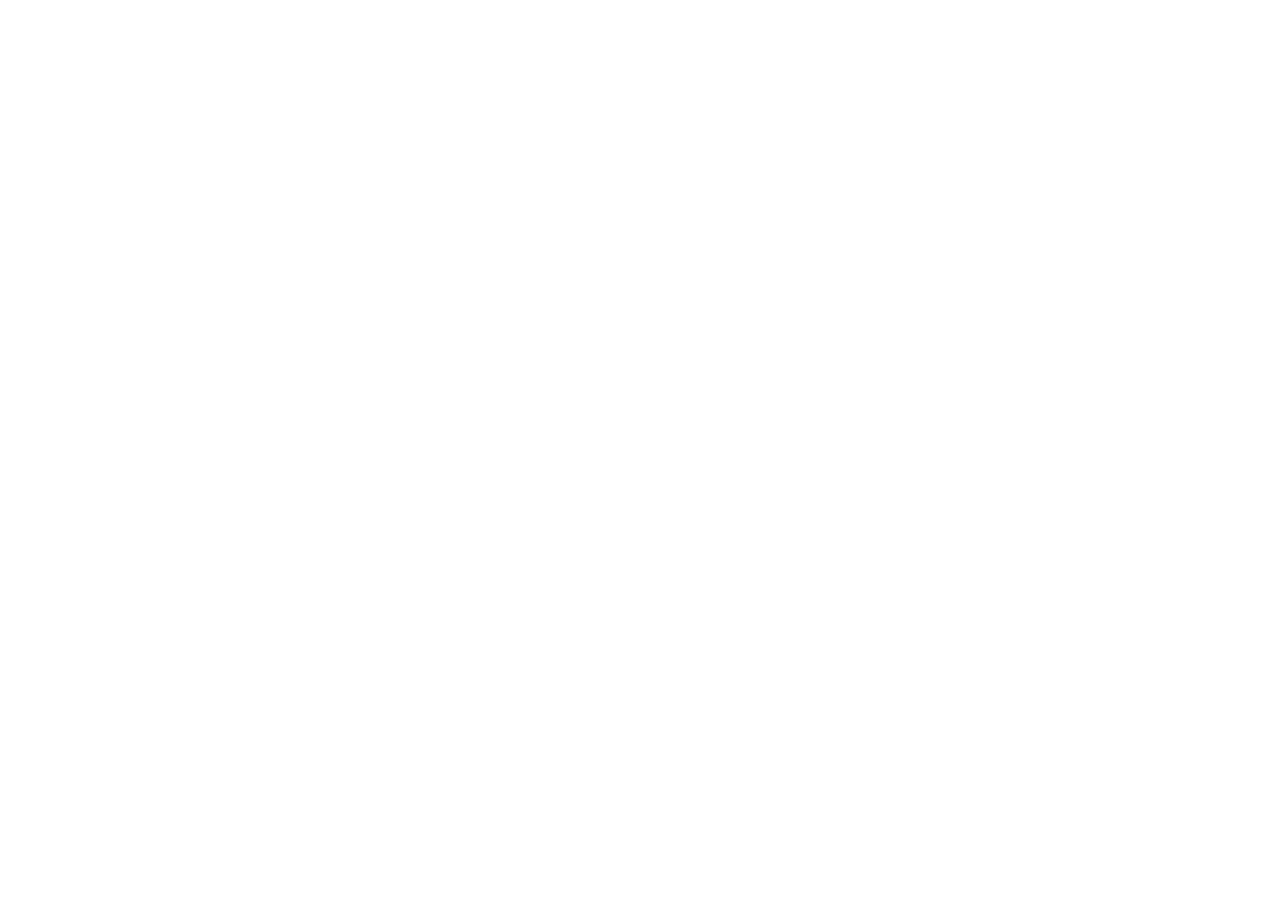
==== 03-lection1/01-button/index.html @ 627ca622 "Added task Кнопка" ====
<!DOCTYPE html>
<!-- Страница с кнопкой -->
<html lang="ru">
    <head>
        <link rel="stylesheet" href="../../assets/css/main.css">
        <link rel="stylesheet" href="./button.css">
    </head>
    <body>

    </body>
</html>
---- assets/css/main.css ----
@import '../fonts/fonts.css';

:root {
    --white: #ffffff;
    --black: #212429;
    --pink: #F784AD;
    --purple: #7048E8;
    --blue: #374FC7;
    --red: #F03D3E;
    --grey-1: #F8F9FA;
    --grey-2: #DDE2E5;
    --grey-3: #ACB5BD;
    --grey-4: #495057;

    --error: var(--red);
    --success: var(--blue);

    --primary: var(--blue);
    --secondary: var(--purple);
}

* {
    font-family: 'Roboto', sans-serif;
}
---- 03-lection1/01-button/button.css ----
/* Стилизация кнопки */
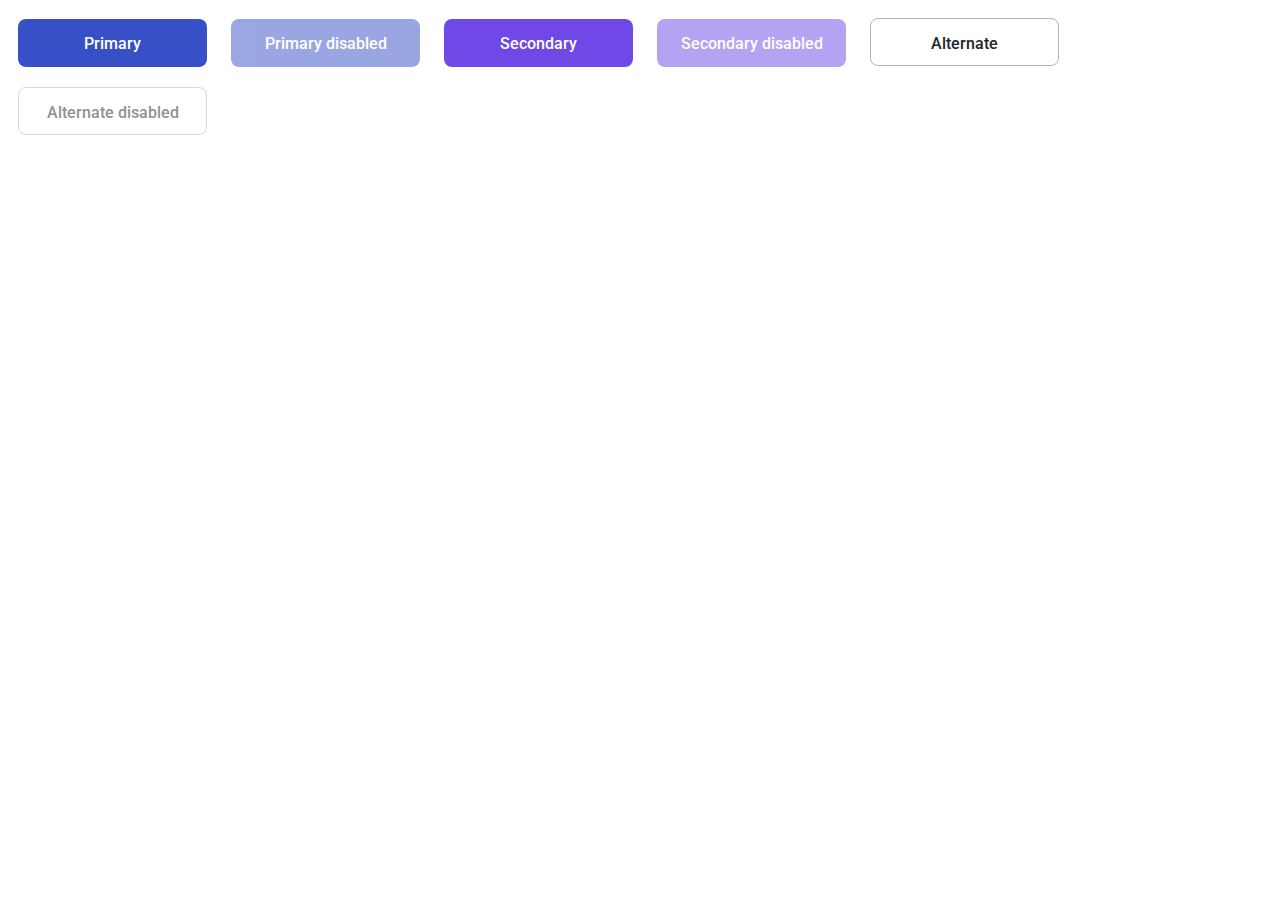
==== commit 961e59ba: "implement buttons css" ====
--- a/03-lection1/01-button/index.html
+++ b/03-lection1/01-button/index.html
@@ -2,10 +2,16 @@
 <!-- Страница с кнопкой -->
 <html lang="ru">
     <head>
+        <meta charset="utf-8">
         <link rel="stylesheet" href="../../assets/css/main.css">
         <link rel="stylesheet" href="./button.css">
     </head>
     <body>
-
+        <button class="button button_primary">Primary</button>
+        <button class="button button_primary" disabled>Primary disabled</button>
+        <button class="button button_secondary">Secondary</button>
+        <button class="button button_secondary" disabled>Secondary disabled</button>
+        <button class="button button_alternate">Alternate</button>
+        <button class="button button_alternate" disabled>Alternate disabled</button>
     </body>
 </html>
--- a/03-lection1/01-button/button.css
+++ b/03-lection1/01-button/button.css
@@ -1 +1,42 @@
-/* Стилизация кнопки */
+.button{
+    width: 189px;
+    height: 48px;
+    border-radius: 8px;
+    margin: 10px;
+    font-size: 16px;
+    text-align: center;
+    font-weight: 500;
+    font-size: 16px;
+    line-height: 19px;
+    padding: 15px;
+    border: none;
+}
+.button{
+    cursor: pointer;
+}
+.button:disabled{
+    opacity: 0.5;
+    pointer-events: none;
+}
+.button_primary{
+    background: var(--primary);;
+    color: var(--white);
+}
+.button_primary:hover{
+    background: var(--primary-dark);
+}
+.button_secondary{
+    background:var(--purple);
+    color:var(--white);   
+}
+.button_secondary:hover{
+    background: var(--secondary-dark);   
+}
+.button_alternate{
+    background: var(--alternate);
+    color:var(--black);
+    border: 1px solid var(--grey-3);
+}
+.button_alternate:hover{
+    border: 1px solid var(--black);
+}   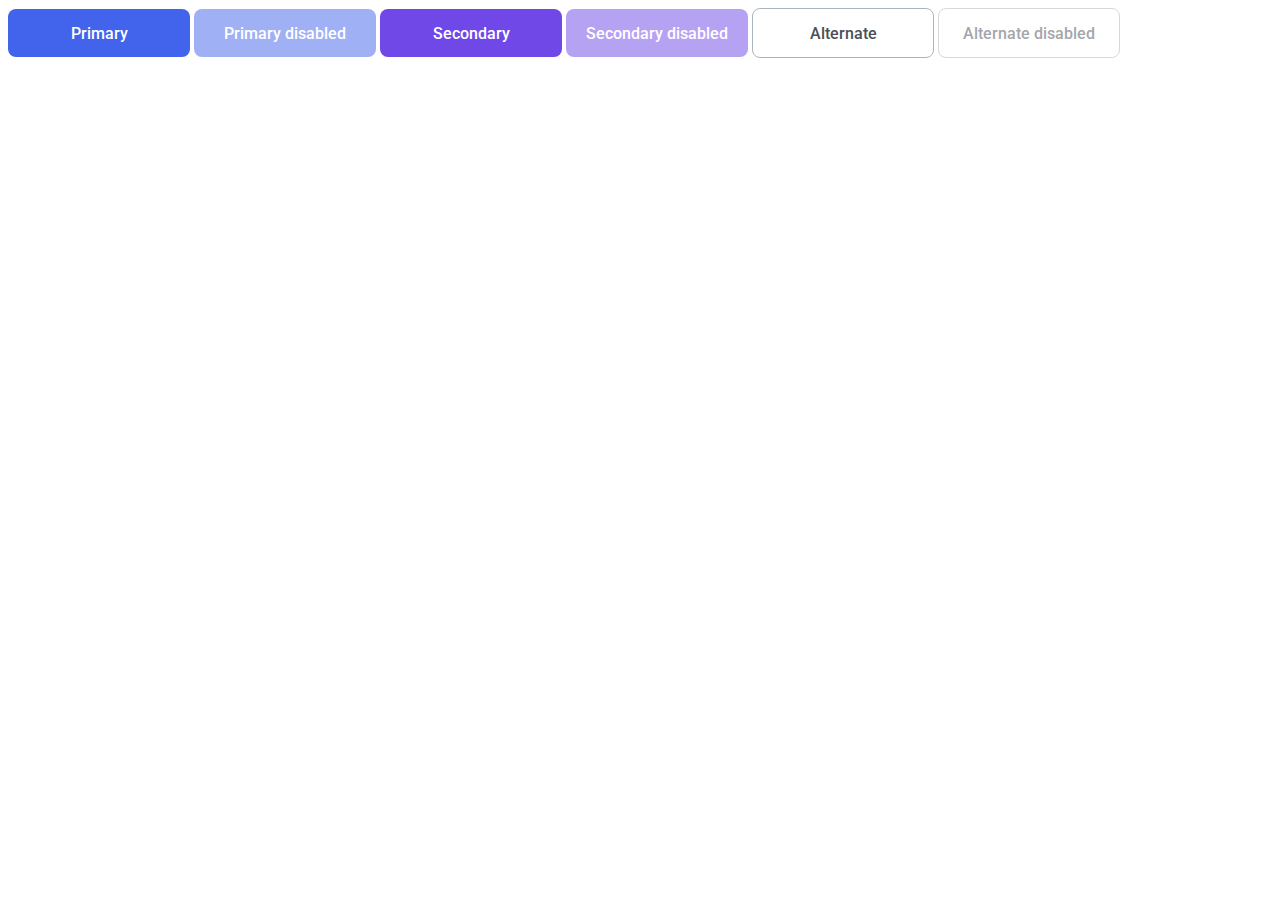
==== commit ee97aff9: "Added teacher solution for task: Кнопка" ====
--- a/03-lection1/01-button/index.html
+++ b/03-lection1/01-button/index.html
@@ -2,16 +2,27 @@
 <!-- Страница с кнопкой -->
 <html lang="ru">
     <head>
-        <meta charset="utf-8">
         <link rel="stylesheet" href="../../assets/css/main.css">
         <link rel="stylesheet" href="./button.css">
     </head>
     <body>
-        <button class="button button_primary">Primary</button>
-        <button class="button button_primary" disabled>Primary disabled</button>
-        <button class="button button_secondary">Secondary</button>
-        <button class="button button_secondary" disabled>Secondary disabled</button>
-        <button class="button button_alternate">Alternate</button>
-        <button class="button button_alternate" disabled>Alternate disabled</button>
+        <button class="button button_primary">
+            Primary
+        </button>
+        <button class="button button_primary" disabled>
+            Primary disabled
+        </button>
+        <button class="button button_secondary">
+            Secondary
+        </button>
+        <button class="button button_secondary" disabled>
+            Secondary disabled
+        </button>
+        <button class="button button_alternate">
+            Alternate
+        </button>
+        <button class="button button_alternate" disabled>
+            Alternate disabled
+        </button>
     </body>
 </html>
--- a/assets/css/main.css
+++ b/assets/css/main.css
@@ -11,6 +11,9 @@
     --grey-2: #DDE2E5;
     --grey-3: #ACB5BD;
     --grey-4: #495057;
+    --alternate: none;
+    --primary-dark: #2342C0;
+    --secondary-dark: #5028C6;
 
     --error: var(--red);
     --success: var(--blue);
--- a/03-lection1/01-button/button.css
+++ b/03-lection1/01-button/button.css
@@ -1,42 +1,68 @@
-.button{
-    width: 189px;
-    height: 48px;
+/* Стилизация кнопки */
+
+.button {
+    border: none;
+    outline: none;
+
+    display: inline-block;
     border-radius: 8px;
-    margin: 10px;
-    font-size: 16px;
+    padding: 15px 20px 14px;
     text-align: center;
-    font-weight: 500;
     font-size: 16px;
     line-height: 19px;
-    padding: 15px;
-    border: none;
+    font-weight: 500;
+    cursor: pointer;
+    min-width: 182px;
 }
-.button{
-    cursor: pointer;
+
+.button:disabled {
+    opacity: 0.5;
+    cursor: default;
 }
-.button:disabled{
-    opacity: 0.5;
-    pointer-events: none;
+
+/* Primary */
+
+.button_primary {
+    background: #4263EB;
+    color: #FFFFFF;
+
+    transition: opacity 200ms ease-in-out, background 200ms ease-in-out;
 }
-.button_primary{
-    background: var(--primary);;
-    color: var(--white);
+
+.button_primary:hover {
+    background: #2342C0;
 }
-.button_primary:hover{
-    background: var(--primary-dark);
+
+/* Возвращаем цвет на такой же, какой был у primary */
+.button_primary:hover:disabled {
+    background: #4263EB;
 }
-.button_secondary{
-    background:var(--purple);
-    color:var(--white);   
+
+/* Secondary */
+
+.button_secondary {
+    background: #7048E8;
+    color: #FFFFFF;
+
+    transition: opacity 200ms ease-in-out, background 200ms ease-in-out;
 }
-.button_secondary:hover{
-    background: var(--secondary-dark);   
+
+/* Альтернатива возвращению цвета */
+.button_secondary:hover:not(:disabled) {
+    background: #5028C6;
 }
-.button_alternate{
-    background: var(--alternate);
-    color:var(--black);
-    border: 1px solid var(--grey-3);
+
+/* Alternate */
+
+.button_alternate {
+    border: 1px solid #ACB5BD;
+    background: transparent;
+    color: #495057;
+
+    transition: border-color 0.2s ease-in-out;
 }
-.button_alternate:hover{
-    border: 1px solid var(--black);
-}   +
+/* Альтернатива возвращению цвета */
+.button_alternate:hover:not(:disabled) {
+    border-color: #212429;
+}
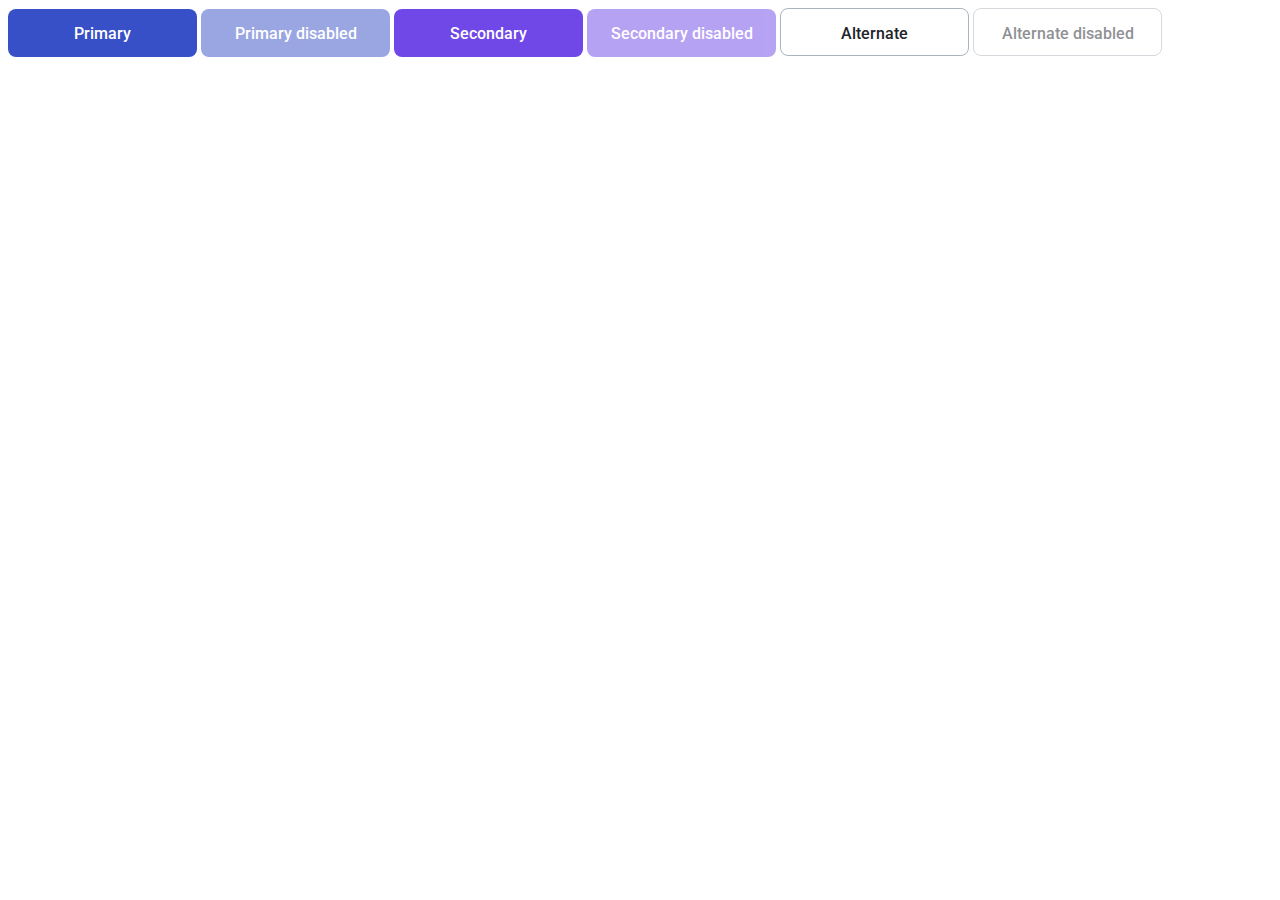
==== commit 1c4ff69e: "Merge pull request #7 from Abramingys/dz3-1" ====
--- a/03-lection1/01-button/index.html
+++ b/03-lection1/01-button/index.html
@@ -2,27 +2,16 @@
 <!-- Страница с кнопкой -->
 <html lang="ru">
     <head>
+        <meta charset="utf-8">
         <link rel="stylesheet" href="../../assets/css/main.css">
         <link rel="stylesheet" href="./button.css">
     </head>
     <body>
-        <button class="button button_primary">
-            Primary
-        </button>
-        <button class="button button_primary" disabled>
-            Primary disabled
-        </button>
-        <button class="button button_secondary">
-            Secondary
-        </button>
-        <button class="button button_secondary" disabled>
-            Secondary disabled
-        </button>
-        <button class="button button_alternate">
-            Alternate
-        </button>
-        <button class="button button_alternate" disabled>
-            Alternate disabled
-        </button>
+        <button class="button button_primary">Primary</button>
+        <button class="button button_primary" disabled>Primary disabled</button>
+        <button class="button button_secondary">Secondary</button>
+        <button class="button button_secondary" disabled>Secondary disabled</button>
+        <button class="button button_alternate">Alternate</button>
+        <button class="button button_alternate" disabled>Alternate disabled</button>
     </body>
 </html>
--- a/03-lection1/01-button/button.css
+++ b/03-lection1/01-button/button.css
@@ -1,68 +1,40 @@
-/* Стилизация кнопки */
-
-.button {
-    border: none;
-    outline: none;
-
-    display: inline-block;
+.button{
+    width: 189px;
+    height: 48px;
     border-radius: 8px;
-    padding: 15px 20px 14px;
+    font-size: 16px;
     text-align: center;
+    font-weight: 500;
     font-size: 16px;
     line-height: 19px;
-    font-weight: 500;
+    padding: 15px;
+    border: none;
     cursor: pointer;
-    min-width: 182px;
 }
 
-.button:disabled {
+.button:disabled{
     opacity: 0.5;
-    cursor: default;
+    pointer-events: none;
 }
-
-/* Primary */
-
-.button_primary {
-    background: #4263EB;
-    color: #FFFFFF;
-
-    transition: opacity 200ms ease-in-out, background 200ms ease-in-out;
+.button_primary{
+    background: var(--primary);;
+    color: var(--white);
 }
-
-.button_primary:hover {
-    background: #2342C0;
+.button_primary:hover{
+    background: var(--primary-dark);
 }
-
-/* Возвращаем цвет на такой же, какой был у primary */
-.button_primary:hover:disabled {
-    background: #4263EB;
+.button_secondary{
+    background:var(--purple);
+    color:var(--white);   
 }
-
-/* Secondary */
-
-.button_secondary {
-    background: #7048E8;
-    color: #FFFFFF;
-
-    transition: opacity 200ms ease-in-out, background 200ms ease-in-out;
+.button_secondary:hover{
+    background: var(--secondary-dark);   
 }
-
-/* Альтернатива возвращению цвета */
-.button_secondary:hover:not(:disabled) {
-    background: #5028C6;
+.button_alternate{
+    background: var(--alternate);
+    color:var(--black);
+    border: 1px solid var(--grey-3);
 }
-
-/* Alternate */
-
-.button_alternate {
-    border: 1px solid #ACB5BD;
-    background: transparent;
-    color: #495057;
-
-    transition: border-color 0.2s ease-in-out;
-}
-
-/* Альтернатива возвращению цвета */
-.button_alternate:hover:not(:disabled) {
-    border-color: #212429;
-}
+.button_alternate:hover{
+    border: 1px solid var(--black);
+}   